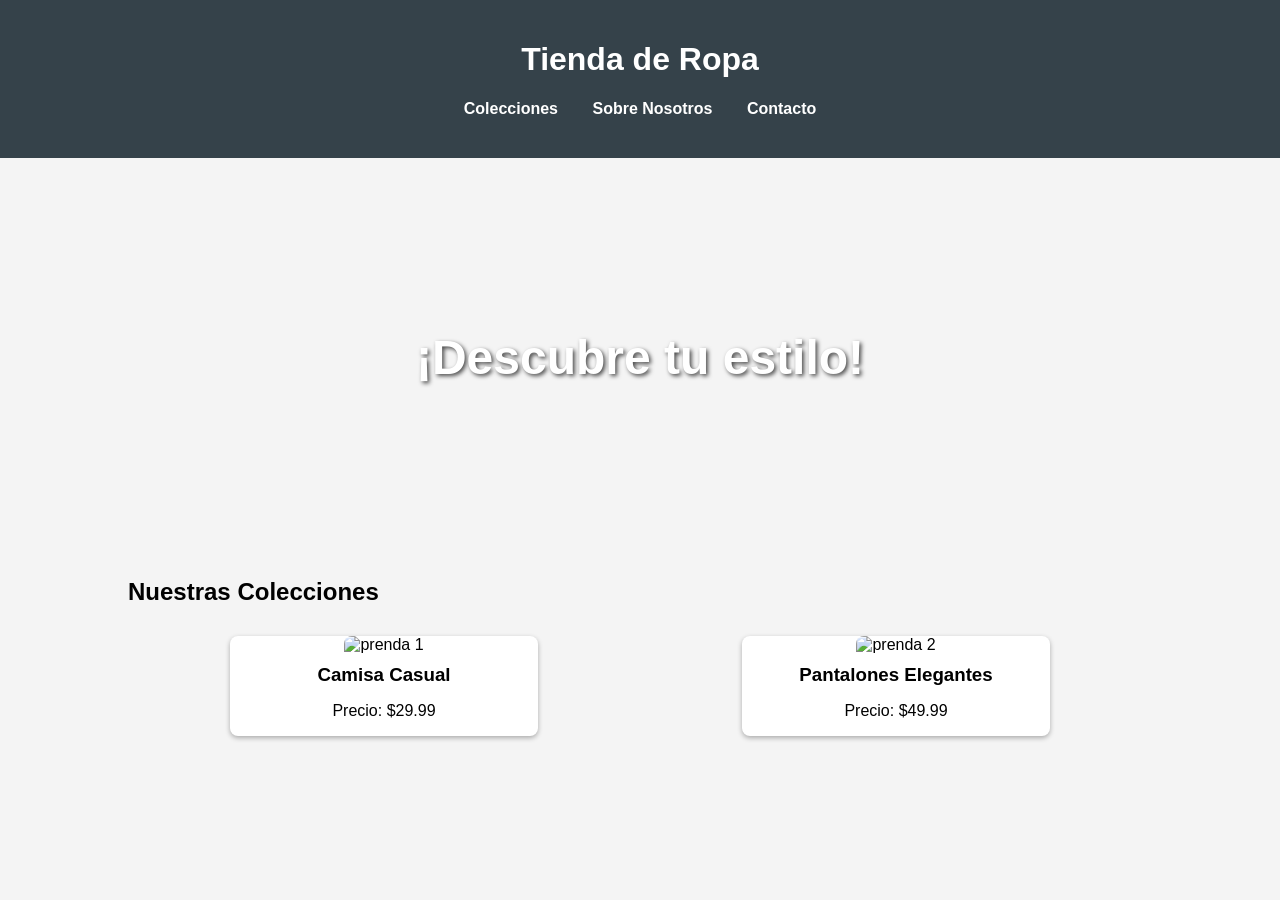
==== index.html @ 31257a9c "primer cambio" ====
<!DOCTYPE html>
<html lang="es">
<head>
    <meta charset="UTF-8">
    <meta name="viewport" content="width=device-width, initial-scale=1.0">
    <title>Tienda de Ropa</title>
    <style>
        body {
            font-family: Arial, sans-serif;
            margin: 0;
            padding: 0;
            background-color: #f4f4f4;
        }
        header {
            background: #35424a;
            color: #ffffff;
            padding: 20px 0;
            text-align: center;
        }
        nav {
            margin: 20px 0;
        }
        nav a {
            color: #ffffff;
            margin: 0 15px;
            text-decoration: none;
            font-weight: bold;
        }
        .container {
            width: 80%;
            margin: auto;
            overflow: hidden;
        }
        .hero {
            background: url('https://via.placeholder.com/1200x400?text=Bienvenido+a+Nuestra+Tienda') no-repeat center center/cover;
            height: 400px;
            display: flex;
            align-items: center;
            justify-content: center;
            color: white;
            text-shadow: 2px 2px 4px rgba(0, 0, 0, 0.7);
        }
        .hero h1 {
            font-size: 3em;
        }
        .gallery {
            display: flex;
            flex-wrap: wrap;
            justify-content: space-around;
            margin: 20px 0;
        }
        .gallery div {
            background: white;
            border-radius: 8px;
            box-shadow: 0 2px 5px rgba(0, 0, 0, 0.3);
            margin: 10px;
            text-align: center;
            width: 30%;
            transition: transform 0.2s;
        }
        .gallery div:hover {
            transform: scale(1.05);
        }
        .gallery img {
            width: 100%;
            border-radius: 8px 8px 0 0;
        }
        .gallery h3 {
            margin: 10px 0;
        }
        .about, .contact {
            background: #ffffff;
            padding: 20px;
            margin: 20px 0;
            border-radius: 8px;
            box-shadow: 0 2px 5px rgba(0, 0, 0, 0.1);
        }
        .contact form {
            display: flex;
            flex-direction: column;
        }
        .contact input, .contact textarea {
            margin: 10px 0;
            padding: 10px;
            border: 1px solid #ccc;
            border-radius: 4px;
        }
        .contact button {
            padding: 10px;
            background: #35424a;
            color: #ffffff;
            border: none;
            border-radius: 4px;
            cursor: pointer;
        }
        .contact button:hover {
            background: #2c3e50;
        }
        footer {
            text-align: center;
            padding: 20px 0;
            background: #35424a;
            color: #ffffff;
            position: relative;
            bottom: 0;
            width: 100%;
        }
    </style>
</head>
<body>

<header>
    <h1>Tienda de Ropa</h1>
    <nav>
        <a href="#colecciones">Colecciones</a>
        <a href="#sobre-nosotros">Sobre Nosotros</a>
        <a href="#contacto">Contacto</a>
    </nav>
</header>

<div class="hero">
    <h1>¡Descubre tu estilo!</h1>
</div>

<div class="container">
    <section id="colecciones">
        <h2>Nuestras Colecciones</h2>
        <div class="gallery">
            <div>
                <img src="https://via.placeholder.com/300x400?text=Ropa+1" alt="prenda 1">
                <h3>Camisa Casual</h3>
                <p>Precio: $29.99</p>
            </div>
            <div>
                <img src="https://via.placeholder.com/300x400?text=Ropa+2" alt="prenda 2">
                <h3>Pantalones Elegantes</h3>
                <p>Precio: $49.99
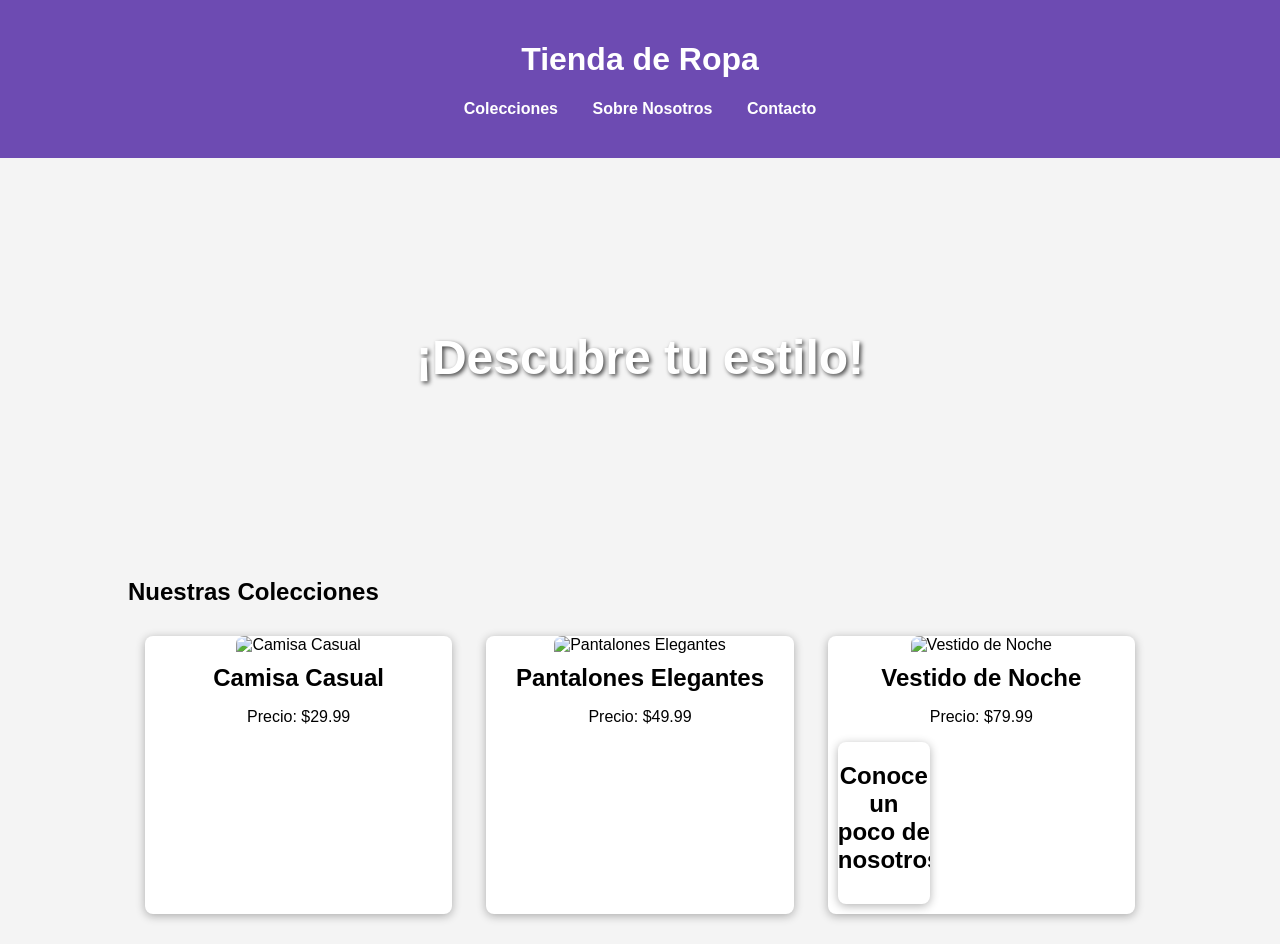
==== commit 79138ae6: "segundo cambio" ====
--- a/index.html
+++ b/index.html
@@ -6,16 +6,19 @@
     <title>Tienda de Ropa</title>
     <style>
         body {
-            font-family: Arial, sans-serif;
+            font-family: 'Arial', sans-serif;
             margin: 0;
             padding: 0;
             background-color: #f4f4f4;
         }
         header {
-            background: #35424a;
+            background: #6d4bb2;
             color: #ffffff;
             padding: 20px 0;
             text-align: center;
+            position: sticky;
+            top: 0;
+            z-index: 1000;
         }
         nav {
             margin: 20px 0;
@@ -25,6 +28,10 @@
             margin: 0 15px;
             text-decoration: none;
             font-weight: bold;
+            transition: color 0.3s;
+        }
+        nav a:hover {
+            color: #f4f4f4;
         }
         .container {
             width: 80%;
@@ -39,9 +46,12 @@
             justify-content: center;
             color: white;
             text-shadow: 2px 2px 4px rgba(0, 0, 0, 0.7);
+            position: relative;
         }
         .hero h1 {
             font-size: 3em;
+            text-align: center;
+            margin: 0;
         }
         .gallery {
             display: flex;
@@ -52,14 +62,15 @@
         .gallery div {
             background: white;
             border-radius: 8px;
-            box-shadow: 0 2px 5px rgba(0, 0, 0, 0.3);
+            box-shadow: 0 2px 10px rgba(0, 0, 0, 0.3);
             margin: 10px;
             text-align: center;
             width: 30%;
-            transition: transform 0.2s;
+            transition: transform 0.2s, box-shadow 0.2s;
         }
         .gallery div:hover {
             transform: scale(1.05);
+            box-shadow: 0 4px 20px rgba(0, 0, 0, 0.5);
         }
         .gallery img {
             width: 100%;
@@ -67,13 +78,22 @@
         }
         .gallery h3 {
             margin: 10px 0;
+            font-size: 1.5em;
         }
         .about, .contact {
             background: #ffffff;
             padding: 20px;
             margin: 20px 0;
             border-radius: 8px;
-            box-shadow: 0 2px 5px rgba(0, 0, 0, 0.1);
+            box-shadow: 0 2px 10px rgba(0, 0, 0, 0.1);
+        }
+        .about h2, .contact h2 {
+            text-align: center;
+            color: #35424a;
+        }
+        .about p {
+            text-align: justify;
+            line-height: 1.6;
         }
         .contact form {
             display: flex;
@@ -92,6 +112,7 @@
             border: none;
             border-radius: 4px;
             cursor: pointer;
+            transition: background 0.3s;
         }
         .contact button:hover {
             background: #2c3e50;
@@ -127,11 +148,21 @@
         <h2>Nuestras Colecciones</h2>
         <div class="gallery">
             <div>
-                <img src="https://via.placeholder.com/300x400?text=Ropa+1" alt="prenda 1">
+                <img src="https://via.placeholder.com/300x400?text=Camisa+Casual" alt="Camisa Casual">
                 <h3>Camisa Casual</h3>
                 <p>Precio: $29.99</p>
             </div>
             <div>
-                <img src="https://via.placeholder.com/300x400?text=Ropa+2" alt="prenda 2">
+                <img src="https://via.placeholder.com/300x400?text=Pantalones+Elegantes" alt="Pantalones Elegantes">
                 <h3>Pantalones Elegantes</h3>
-                <p>Precio: $49.99 +                <p>Precio: $49.99</p>
+            </div>
+            <div>
+                <img src="https://via.placeholder.com/300x400?text=Vestido+de+Noche" alt="Vestido de Noche">
+                <h3>Vestido de Noche</h3>
+                <p>Precio: $79.99</p>
+
+                <div class="container">
+                    <section id="Sobre Nosotros">
+                        <h2>Conoce un poco de nosotros</h2>
+                        <div class="gallery">
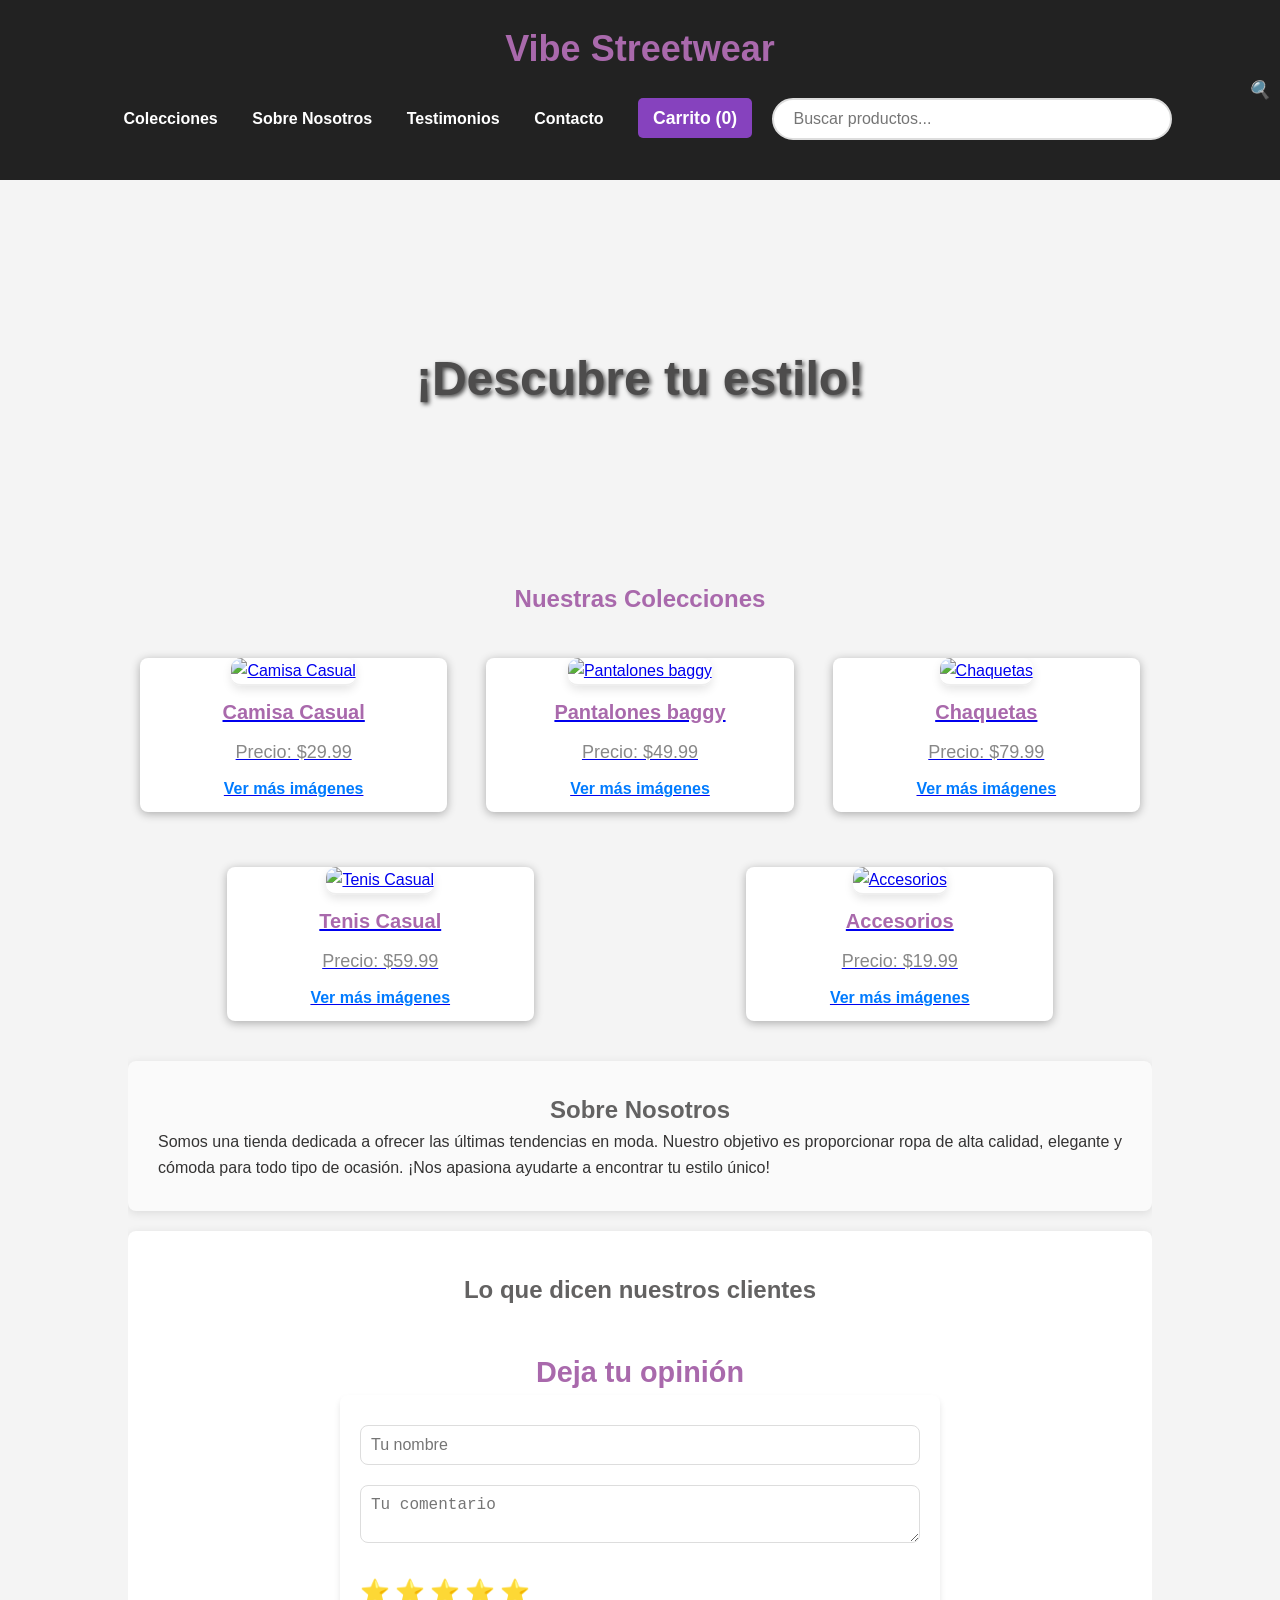
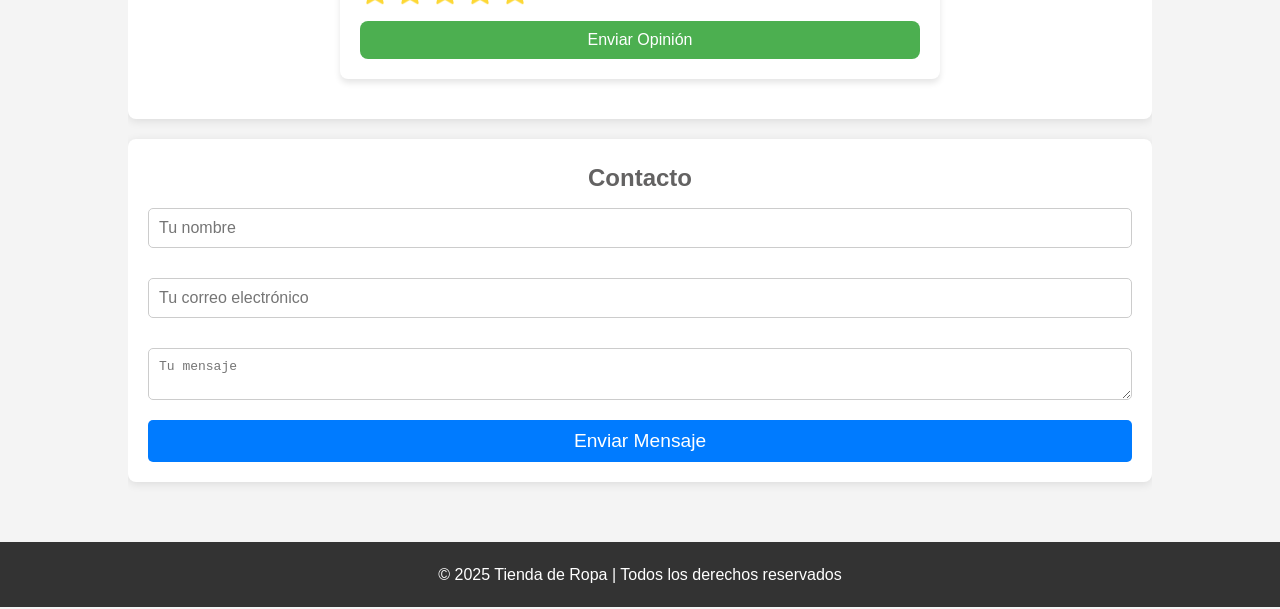
==== commit 0580dc98: "mejoras_1" ====
--- a/index.html
+++ b/index.html
@@ -3,139 +3,24 @@
 <head>
     <meta charset="UTF-8">
     <meta name="viewport" content="width=device-width, initial-scale=1.0">
-    <title>Tienda de Ropa</title>
-    <style>
-        body {
-            font-family: 'Arial', sans-serif;
-            margin: 0;
-            padding: 0;
-            background-color: #f4f4f4;
-        }
-        header {
-            background: #6d4bb2;
-            color: #ffffff;
-            padding: 20px 0;
-            text-align: center;
-            position: sticky;
-            top: 0;
-            z-index: 1000;
-        }
-        nav {
-            margin: 20px 0;
-        }
-        nav a {
-            color: #ffffff;
-            margin: 0 15px;
-            text-decoration: none;
-            font-weight: bold;
-            transition: color 0.3s;
-        }
-        nav a:hover {
-            color: #f4f4f4;
-        }
-        .container {
-            width: 80%;
-            margin: auto;
-            overflow: hidden;
-        }
-        .hero {
-            background: url('https://via.placeholder.com/1200x400?text=Bienvenido+a+Nuestra+Tienda') no-repeat center center/cover;
-            height: 400px;
-            display: flex;
-            align-items: center;
-            justify-content: center;
-            color: white;
-            text-shadow: 2px 2px 4px rgba(0, 0, 0, 0.7);
-            position: relative;
-        }
-        .hero h1 {
-            font-size: 3em;
-            text-align: center;
-            margin: 0;
-        }
-        .gallery {
-            display: flex;
-            flex-wrap: wrap;
-            justify-content: space-around;
-            margin: 20px 0;
-        }
-        .gallery div {
-            background: white;
-            border-radius: 8px;
-            box-shadow: 0 2px 10px rgba(0, 0, 0, 0.3);
-            margin: 10px;
-            text-align: center;
-            width: 30%;
-            transition: transform 0.2s, box-shadow 0.2s;
-        }
-        .gallery div:hover {
-            transform: scale(1.05);
-            box-shadow: 0 4px 20px rgba(0, 0, 0, 0.5);
-        }
-        .gallery img {
-            width: 100%;
-            border-radius: 8px 8px 0 0;
-        }
-        .gallery h3 {
-            margin: 10px 0;
-            font-size: 1.5em;
-        }
-        .about, .contact {
-            background: #ffffff;
-            padding: 20px;
-            margin: 20px 0;
-            border-radius: 8px;
-            box-shadow: 0 2px 10px rgba(0, 0, 0, 0.1);
-        }
-        .about h2, .contact h2 {
-            text-align: center;
-            color: #35424a;
-        }
-        .about p {
-            text-align: justify;
-            line-height: 1.6;
-        }
-        .contact form {
-            display: flex;
-            flex-direction: column;
-        }
-        .contact input, .contact textarea {
-            margin: 10px 0;
-            padding: 10px;
-            border: 1px solid #ccc;
-            border-radius: 4px;
-        }
-        .contact button {
-            padding: 10px;
-            background: #35424a;
-            color: #ffffff;
-            border: none;
-            border-radius: 4px;
-            cursor: pointer;
-            transition: background 0.3s;
-        }
-        .contact button:hover {
-            background: #2c3e50;
-        }
-        footer {
-            text-align: center;
-            padding: 20px 0;
-            background: #35424a;
-            color: #ffffff;
-            position: relative;
-            bottom: 0;
-            width: 100%;
-        }
-    </style>
+    <title>Vibe Streetwear</title>
+    <link href="style.css" rel="stylesheet" type="text/css">
 </head>
 <body>
 
 <header>
-    <h1>Tienda de Ropa</h1>
+    <h1>Vibe Streetwear</h1>
     <nav>
         <a href="#colecciones">Colecciones</a>
         <a href="#sobre-nosotros">Sobre Nosotros</a>
+        <a href="#testimonios">Testimonios</a>
         <a href="#contacto">Contacto</a>
+        <!-- Enlace al carrito -->
+<a href="carrito.html" class="nav-link" id="cart-icon">Carrito (<span id="cart-count">0</span>)</a>
+<!-- Barra de búsqueda con un icono -->
+<input type="text" id="search-bar" placeholder="Buscar productos..." aria-label="Buscar productos">
+<i class="search-icon" id="search-icon">&#128269;</i>
+<div id="search-suggestions" class="search-suggestions"></div>
     </nav>
 </header>
 
@@ -144,25 +29,303 @@
 </div>
 
 <div class="container">
+    <!-- Colecciones -->
     <section id="colecciones">
         <h2>Nuestras Colecciones</h2>
         <div class="gallery">
-            <div>
-                <img src="https://via.placeholder.com/300x400?text=Camisa+Casual" alt="Camisa Casual">
-                <h3>Camisa Casual</h3>
-                <p>Precio: $29.99</p>
-            </div>
-            <div>
-                <img src="https://via.placeholder.com/300x400?text=Pantalones+Elegantes" alt="Pantalones Elegantes">
-                <h3>Pantalones Elegantes</h3>
-                <p>Precio: $49.99</p>
-            </div>
-            <div>
-                <img src="https://via.placeholder.com/300x400?text=Vestido+de+Noche" alt="Vestido de Noche">
-                <h3>Vestido de Noche</h3>
-                <p>Precio: $79.99</p>
-
-                <div class="container">
-                    <section id="Sobre Nosotros">
-                        <h2>Conoce un poco de nosotros</h2>
-                        <div class="gallery">+            <!-- Camisa Casual -->
+            <div class="product">
+                <a href="camisa-casual.html">
+                    <img src="https://via.placeholder.com/300x400?text=Camisa+Casual" alt="Camisa Casual" class="product-image">
+                    <h3>Camisa Casual</h3>
+                    <p>Precio: $29.99</p>
+                    <span class="show-more">Ver más imágenes</span>
+                </a>
+            </div>
+            <!-- Pantalones baggy -->
+            <div class="product">
+                <a href="pantalones-baggy.html">
+                    <img src="https://via.placeholder.com/300x400?text=Pantalones+baggy" alt="Pantalones baggy" class="product-image">
+                    <h3>Pantalones baggy</h3>
+                    <p>Precio: $49.99</p>
+                    <span class="show-more">Ver más imágenes</span>
+                </a>
+            </div>
+            <!-- Chaquetas -->
+            <div class="product">
+                <a href="chaquetas.html">
+                    <img src="https://via.placeholder.com/300x400?text=chaquetas" alt="Chaquetas" class="product-image">
+                    <h3>Chaquetas</h3>
+                    <p>Precio: $79.99</p>
+                    <span class="show-more">Ver más imágenes</span>
+                </a>
+            </div>
+            <!-- Tenis Casual -->
+            <div class="product">
+                <a href="tenis-casuales.html">
+                    <img src="https://via.placeholder.com/300x400?text=tenis+casuales" alt="Tenis Casual" class="product-image">
+                    <h3>Tenis Casual</h3>
+                    <p>Precio: $59.99</p>
+                    <span class="show-more">Ver más imágenes</span>
+                </a>
+            </div>
+            <!-- Accesorios -->
+            <div class="product">
+                <a href="accesorios.html">
+                    <img src="https://via.placeholder.com/300x400?text=Accesorios" alt="Accesorios" class="product-image">
+                    <h3>Accesorios</h3>
+                    <p>Precio: $19.99</p>
+                    <span class="show-more">Ver más imágenes</span>
+                </a>
+            </div>
+        </div>
+    </section>
+    
+    <!-- Sobre Nosotros -->
+    <section id="sobre-nosotros" class="about">
+        <h2>Sobre Nosotros</h2>
+        <p>Somos una tienda dedicada a ofrecer las últimas tendencias en moda. Nuestro objetivo es proporcionar ropa de alta calidad, elegante y cómoda para todo tipo de ocasión. ¡Nos apasiona ayudarte a encontrar tu estilo único!</p>
+    </section>
+
+    <!-- Testimonios -->
+<section id="testimonios" class="testimonials">
+    <h2>Lo que dicen nuestros clientes</h2>
+    <div id="testimonials-list">
+        <!-- Los testimonios se cargarán aquí -->
+    </div>
+    <h3>Deja tu opinión</h3>
+    <form id="testimonial-form">
+        <input type="text" id="testimonial-name" placeholder="Tu nombre" required>
+        <textarea id="testimonial-message" placeholder="Tu comentario" required></textarea>
+        <div id="rating-stars">
+            <span class="star" data-value="1">⭐</span>
+            <span class="star" data-value="2">⭐</span>
+            <span class="star" data-value="3">⭐</span>
+            <span class="star" data-value="4">⭐</span>
+            <span class="star" data-value="5">⭐</span>
+        </div>
+        <button type="submit">Enviar Opinión</button>
+    </form>
+</section>
+
+    <!-- Contacto -->
+    <section id="contacto" class="contact">
+        <h2>Contacto</h2>
+        <form action="#">
+            <input type="text" placeholder="Tu nombre" required>
+            <input type="email" placeholder="Tu correo electrónico" required>
+            <textarea placeholder="Tu mensaje" required></textarea>
+            <button type="submit">Enviar Mensaje</button>
+        </form>
+    </section>
+</div>
+
+<footer>
+    <p>&copy; 2025 Tienda de Ropa | Todos los derechos reservados</p>
+</footer>
+<div id="popup" class="popup">
+    <p id="popup-message"></p>
+</div>
+<script>
+    // Función para añadir productos al carrito
+    function addToCart(productName, productPrice) {
+        let cart = JSON.parse(localStorage.getItem('cart')) || [];
+        let product = {
+            name: productName,
+            price: productPrice,
+            quantity: 1
+        };
+
+        let existingProduct = cart.find(item => item.name === productName);
+        if (existingProduct) {
+            existingProduct.quantity += 1;
+        } else {
+            cart.push(product);
+        }
+
+        // Guardar el carrito en localStorage
+        localStorage.setItem('cart', JSON.stringify(cart));
+
+        // Actualizar el contador del carrito
+        updateCartCount();
+    }
+
+    // Función para actualizar el contador del carrito
+    function updateCartCount() {
+        let cart = JSON.parse(localStorage.getItem('cart')) || [];
+        let cartCount = cart.reduce((total, item) => total + item.quantity, 0);
+        document.getElementById('cart-count').textContent = cartCount;
+    }
+
+    // Actualizar el contador del carrito cuando la página se carga
+    window.onload = updateCartCount;
+    document.getElementById('search-bar').addEventListener('input', function() {
+    let searchQuery = this.value.toLowerCase();
+    let items = document.querySelectorAll('.product');
+    items.forEach(item => {
+        let name = item.querySelector('h3').textContent.toLowerCase();
+        if (name.includes(searchQuery)) {
+            item.style.display = 'block';
+        } else {
+            item.style.display = 'none';
+        }
+    });
+});
+function showAddedToCartPopup(productName) {
+    let popup = document.getElementById('popup');
+    let message = document.getElementById('popup-message');
+    message.textContent = `${productName} añadido al carrito!`;
+    popup.classList.add('show');
+
+    setTimeout(() => {
+        popup.classList.remove('show');
+    }, 3000);
+}
+const stars = document.querySelectorAll('.star');
+const ratingText = document.getElementById('rating-text');
+
+stars.forEach(star => {
+    star.addEventListener('mouseover', () => {
+        // Ilumina las estrellas hasta la estrella actual
+        const value = parseInt(star.getAttribute('data-value'));
+        stars.forEach(s => {
+            if (parseInt(s.getAttribute('data-value')) <= value) {
+                s.classList.add('hover');
+            } else {
+                s.classList.remove('hover');
+            }
+        });
+    });
+
+    star.addEventListener('mouseout', () => {
+        // Apaga las estrellas cuando el mouse sale
+        stars.forEach(s => {
+            s.classList.remove('hover');
+        });
+    });
+
+    star.addEventListener('click', () => {
+        // Marca las estrellas hasta la estrella seleccionada
+        const value = parseInt(star.getAttribute('data-value'));
+        stars.forEach(s => {
+            if (parseInt(s.getAttribute('data-value')) <= value) {
+                s.classList.add('selected');
+            } else {
+                s.classList.remove('selected');
+            }
+        });
+        // Actualiza el texto con el rating seleccionado
+        ratingText.textContent = `(${value} estrella${value > 1 ? 's' : ''})`;
+    });
+});
+// Función para agregar un nuevo testimonio
+function addTestimonial(name, message, rating) {
+    const testimonialList = document.getElementById('testimonials-list');
+
+    const testimonialDiv = document.createElement('div');
+    testimonialDiv.classList.add('testimonial');
+    
+    const testimonialContent = `
+        <h3>${name} - ${rating} ${rating > 1 ? 'estrellas' : 'estrella'}</h3>
+        <p>${message}</p>
+    `;
+    
+    testimonialDiv.innerHTML = testimonialContent;
+    testimonialList.appendChild(testimonialDiv);
+}
+
+// Cargar los testimonios guardados del localStorage
+function loadTestimonials() {
+    const testimonials = JSON.parse(localStorage.getItem('testimonials')) || [];
+    
+    testimonials.forEach(testimonial => {
+        addTestimonial(testimonial.name, testimonial.message, testimonial.rating);
+    });
+}
+
+// Manejar el envío del formulario de testimonios
+document.getElementById('testimonial-form').addEventListener('submit', function(event) {
+    event.preventDefault();
+
+    const name = document.getElementById('testimonial-name').value;
+    const message = document.getElementById('testimonial-message').value;
+    const rating = document.querySelector('.star.selected') ? parseInt(document.querySelector('.star.selected').getAttribute('data-value')) : 0;
+    
+    if (name && message && rating > 0) {
+        // Guardar el testimonio en localStorage
+        const testimonials = JSON.parse(localStorage.getItem('testimonials')) || [];
+        testimonials.push({ name, message, rating });
+        localStorage.setItem('testimonials', JSON.stringify(testimonials));
+
+        // Agregar el testimonio a la página
+        addTestimonial(name, message, rating);
+
+        // Limpiar el formulario
+        document.getElementById('testimonial-name').value = '';
+        document.getElementById('testimonial-message').value = '';
+        document.querySelectorAll('.star').forEach(star => star.classList.remove('selected'));
+    } else {
+        alert("Por favor, completa todos los campos.");
+    }
+});
+
+// Agregar eventos para seleccionar las estrellas
+document.querySelectorAll('.star').forEach(star => {
+    star.addEventListener('click', () => {
+        document.querySelectorAll('.star').forEach(s => s.classList.remove('selected'));
+        star.classList.add('selected');
+    });
+});
+
+// Cargar testimonios cuando la página se carga
+window.onload = loadTestimonials;
+
+// Función para filtrar productos según la búsqueda
+document.getElementById('search-bar').addEventListener('input', function() {
+    let searchQuery = this.value.toLowerCase();
+    let items = document.querySelectorAll('.product');
+    let suggestions = [];
+
+    // Filtrar productos por nombre
+    items.forEach(item => {
+        let name = item.querySelector('h3').textContent.toLowerCase();
+        if (name.includes(searchQuery) && searchQuery.length > 0) {
+            item.style.display = 'block';  // Mostrar productos que coinciden
+            suggestions.push(name);       // Guardar coincidencias para las sugerencias
+        } else {
+            item.style.display = 'none';   // Ocultar productos que no coinciden
+        }
+    });
+
+    // Mostrar sugerencias si hay resultados
+    showSuggestions(suggestions);
+});
+
+// Función para mostrar sugerencias de búsqueda
+function showSuggestions(suggestions) {
+    const suggestionsContainer = document.getElementById('search-suggestions');
+    suggestionsContainer.innerHTML = '';  // Limpiar sugerencias anteriores
+
+    if (suggestions.length > 0) {
+        suggestions.forEach(suggestion => {
+            const suggestionElement = document.createElement('div');
+            suggestionElement.textContent = suggestion;
+            suggestionsContainer.appendChild(suggestionElement);
+        });
+        suggestionsContainer.style.display = 'block';  // Mostrar sugerencias
+    } else {
+        suggestionsContainer.style.display = 'none';  // Ocultar si no hay sugerencias
+    }
+}
+
+// Cerrar las sugerencias cuando el usuario haga clic en cualquier lugar fuera de la barra de búsqueda
+document.addEventListener('click', function(e) {
+    if (!document.getElementById('search-bar').contains(e.target)) {
+        document.getElementById('search-suggestions').style.display = 'none';
+    }
+});
+
+</script>
+</script>
+</body>
+</html>
--- a/style.css
+++ b/style.css
@@ -0,0 +1,864 @@
+body {
+    font-family: 'Arial', sans-serif;
+    margin: 0;
+    padding: 0;
+    background-color: #f4f4f4;
+}
+header {
+    background: #6d4bb2;
+    color: #ffffff;
+    padding: 20px 0;
+    text-align: center;
+    position: sticky;
+    top: 0;
+    z-index: 1000;
+}
+nav {
+    margin: 20px 0;
+}
+nav a {
+    color: #ffffff;
+    margin: 0 15px;
+    text-decoration: none;
+    font-weight: bold;
+    transition: color 0.3s;
+}
+nav a:hover {
+    color: #f4f4f4;
+}
+.container {
+    width: 80%;
+    margin: auto;
+    overflow: hidden;
+}
+.hero {
+    background: url('https://via.placeholder.com/1200x400?text=Bienvenido+a+Nuestra+Tienda') no-repeat center center/cover;
+    height: 400px;
+    display: flex;
+    align-items: center;
+    justify-content: center;
+    color: white;
+    text-shadow: 2px 2px 4px rgba(0, 0, 0, 0.7);
+    position: relative;
+}
+.hero h1 {
+    font-size: 3em;
+    text-align: center;
+    margin: 0;
+}
+.gallery {
+    display: flex;
+    flex-wrap: wrap;
+    justify-content: space-around;
+    margin: 20px 0;
+}
+.gallery div {
+    background: white;
+    border-radius: 8px;
+    box-shadow: 0 2px 10px rgba(0, 0, 0, 0.3);
+    margin: 10px;
+    text-align: center;
+    width: 30%;
+    transition: transform 0.2s, box-shadow 0.2s;
+    cursor: pointer;
+}
+.gallery div:hover {
+    transform: scale(1.05);
+    box-shadow: 0 4px 20px rgba(0, 0, 0, 0.5);
+}
+.gallery img {
+    width: 100%;
+    border-radius: 8px 8px 0 0;
+}
+.gallery h3 {
+    margin: 10px 0;
+    font-size: 1.5em;
+}
+.gallery p {
+    color: #6d4bb2;
+}
+.about, .contact, .testimonials {
+    background: #ffffff;
+    padding: 20px;
+    margin: 20px 0;
+    border-radius: 8px;
+    box-shadow: 0 2px 10px rgba(0, 0, 0, 0.1);
+}
+.about h2, .contact h2, .testimonials h2 {
+    text-align: center;
+    color: #636262;
+}
+.about p {
+    text-align: justify;
+    line-height: 1.6;
+}
+.contact form {
+    display: flex;
+    flex-direction: column;
+}
+.contact input, .contact textarea {
+    margin: 10px 0;
+    padding: 10px;
+    border: 1px solid #ccc;
+    border-radius: 4px;
+}
+.contact button {
+    padding: 10px;
+    background: #35424a;
+    color: #ffffff;
+    border: none;
+    border-radius: 4px;
+    cursor: pointer;
+    transition: background 0.3s;
+}
+.contact button:hover {
+    background: #2c3e50;
+}
+footer {
+    text-align: center;
+    padding: 20px 0;
+    background: #35424a;
+    color: #ffffff;
+    position: relative;
+    bottom: 0;
+    width: 100%;
+}
+.testimonial {
+    background: #f9f9f9;
+    padding: 20px;
+    margin: 10px;
+    border-radius: 8px;
+    box-shadow: 0 2px 8px rgba(0, 0, 0, 0.1);
+    width: 45%;
+    display: inline-block;
+    text-align: center;
+}
+.testimonial h3 {
+    color: #6e6868;
+    font-size: 1.4em;
+}
+.testimonial p {
+    color: #777;
+    font-size: 1.1em;
+}
+.testimonial .customer-name {
+    margin-top: 10px;
+    font-weight: bold;
+}
+/* Responsive */
+@media (max-width: 768px) {
+    .gallery div {
+        width: 45%;
+    }
+}
+@media (max-width: 480px) {
+    .gallery div {
+        width: 100%;
+    }
+}
+/* Estilos generales para las imágenes de la galería */
+.gallery div {
+    width: 30%; /* Tamaño de las imágenes en la galería */
+    display: inline-block;
+    margin-bottom: 20px;
+    cursor: pointer;
+    position: relative; /* Esto es necesario para posicionar las galerías debajo de la imagen */
+}
+
+.gallery img {
+    width: 100%;
+    border-radius: 8px 8px 0 0;
+}
+
+.show-more {
+    color: #6d4bb2;
+    cursor: pointer;
+    text-decoration: underline;
+}
+
+.show-more:hover {
+    color: #35424a;
+}
+
+/* Estilos generales para las imágenes de la galería */
+.gallery div {
+    width: 30%; /* Tamaño de las imágenes en la galería */
+    display: inline-block;
+    margin-bottom: 20px;
+    cursor: pointer;
+    position: relative; /* Esto es necesario para posicionar las galerías debajo de la imagen */
+    margin-top: 20px; /* Espacio entre las imágenes */
+}
+
+.gallery img {
+    width: 100%;
+    border-radius: 8px 8px 0 0;
+}
+
+.show-more {
+    color: #6d4bb2;
+    cursor: pointer;
+    text-decoration: underline;
+}
+
+.show-more:hover {
+    color: #35424a;
+}
+
+/* Estilos para la galería expandida */
+.expanded-gallery {
+    display: none; /* Ocultamos la galería por defecto */
+    flex-wrap: wrap; /* Permite que las imágenes se distribuyan en filas */
+    gap: 20px; /* Espacio entre las imágenes de la galería */
+    padding: 20px 0;
+    position: relative; /* Posicionamos de manera relativa para que se ajuste */
+    margin-top: 20px; /* Espacio entre la imagen y la galería expandida */
+    justify-content: space-between; /* Alinea las imágenes de forma adecuada */
+}
+
+/* Estilos para las imágenes dentro de la galería expandida */
+.expanded-gallery img {
+    width: 32%; /* Las imágenes ocuparán el 32% del contenedor, lo que permite 3 por fila */
+    height: auto; /* Mantiene la proporción de las imágenes */
+    border-radius: 8px;
+    box-shadow: 0 2px 10px rgba(0, 0, 0, 0.1);
+}
+
+/* Mostrar las galerías al hacer clic */
+#camisa-casual:target,
+#pantalones-elegantes:target,
+#vestido-noche:target {
+    display: flex; /* Muestra la galería cuando se selecciona */
+}
+
+/* Estilos para las imágenes de la galería original */
+.gallery div:hover {
+    transform: scale(1.05);
+    box-shadow: 0 4px 20px rgba(0, 0, 0, 0.5);
+}
+
+/* Responsividad */
+@media (max-width: 768px) {
+    .gallery div {
+        width: 45%; /* En pantallas más pequeñas, reducimos el tamaño de las imágenes a la mitad */
+    }
+}
+
+@media (max-width: 480px) {
+    .gallery div {
+        width: 100%; /* En pantallas muy pequeñas, las imágenes ocupan el 100% */
+    }
+}
+/* Reseteo de márgenes y paddings */
+* {
+    margin: 0;
+    padding: 0;
+    box-sizing: border-box;
+}
+
+/* Fondo y tipografía */
+body {
+    font-family: 'Roboto', sans-serif;
+    background-color: #f8f8f8;
+    color: #333;
+    line-height: 1.6;
+}
+
+header {
+    background-color: #2a2a2a;
+    color: #fff;
+    padding: 20px 0;
+}
+
+header .container {
+    width: 80%;
+    margin: 0 auto;
+    display: flex;
+    justify-content: space-between;
+    align-items: center;
+}
+
+.site-title {
+    font-size: 2.5rem;
+    font-weight: 700;
+}
+
+.nav-link {
+    text-decoration: none;
+    color: #fff;
+    font-size: 1.1rem;
+    padding: 10px 15px;
+    background-color: #8642be;
+    border-radius: 5px;
+    transition: background-color 0.3s ease;
+}
+
+.nav-link:hover {
+    background-color: #8642be;
+}
+
+.container {
+    width: 80%;
+    margin: 0 auto;
+}
+
+/* Estilos de producto */
+.product-detail {
+    background-color: #fff;
+    padding: 30px;
+    border-radius: 10px;
+    box-shadow: 0 4px 10px rgba(0, 0, 0, 0.1);
+    margin-top: 20px;
+}
+
+.product-main-image img {
+    width: 100%;
+    border-radius: 10px;
+    box-shadow: 0 4px 10px rgba(0, 0, 0, 0.1);
+}
+
+.product-description {
+    font-size: 1.2rem;
+    margin: 20px 0;
+}
+
+.product-price {
+    font-size: 1.5rem;
+    font-weight: 700;
+    color: #8642be;
+    margin: 10px 0;
+}
+
+.buy-button {
+    background-color: #8642be;
+    color: #fff;
+    border: none;
+    padding: 15px 25px;
+    font-size: 1.2rem;
+    border-radius: 5px;
+    cursor: pointer;
+    transition: background-color 0.3s ease;
+    width: 100%;
+}
+
+.buy-button:hover {
+    background-color: #8642be;
+}
+
+h3 {
+    margin-top: 40px;
+    font-size: 1.8rem;
+    font-weight: 700;
+}
+
+.gallery {
+    display: flex;
+    gap: 15px;
+    margin-top: 20px;
+}
+
+.gallery img {
+    width: 32%;
+    border-radius: 10px;
+    box-shadow: 0 4px 10px rgba(0, 0, 0, 0.1);
+}
+
+footer {
+    background-color: #2a2a2a;
+    color: #fff;
+    padding: 20px 0;
+    margin-top: 40px;
+    text-align: center;
+}
+
+footer p {
+    font-size: 1rem;
+}
+/* Estilo para las imágenes de los productos */
+.product img {
+    width: 100%;
+    height: auto;
+    transition: transform 0.3s ease;
+}
+
+.product:hover img {
+    transform: scale(1.1); /* Efecto de zoom al pasar el mouse */
+}
+
+
+/* Botón de hover */
+.show-more {
+    display: block;
+    margin-top: 10px;
+    color: #007bff;
+    text-decoration: none;
+    font-weight: bold;
+    transition: color 0.3s;
+}
+
+.show-more:hover {
+    color: #0056b3;
+}
+
+/* Header */
+header {
+    background-color: #333;
+    color: white;
+    padding: 20px 0;
+    text-align: center;
+}
+
+nav a {
+    color: white;
+    margin: 0 15px;
+    text-decoration: none;
+    font-weight: bold;
+}
+
+nav a:hover {
+    text-decoration: underline;
+}
+
+/* Sección de hero */
+.hero {
+    background-color: #f4f4f4;
+    text-align: center;
+    padding: 50px 0;
+}
+
+.hero h1 {
+    font-size: 3em;
+    color: #4d4c4c;
+}   
+
+/* Sección sobre nosotros */
+.about {
+    background-color: #fafafa;
+    padding: 30px;
+}
+
+/* Formulario de contacto */
+.contact form {
+    display: flex;
+    flex-direction: column;
+    gap: 10px;
+}
+
+.contact input, .contact textarea {
+    padding: 10px;
+    font-size: 1em;
+    border: 1px solid #ccc;
+    border-radius: 5px;
+}
+
+.contact button {
+    padding: 10px 20px;
+    background-color: #007bff;
+    color: white;
+    border: none;
+    cursor: pointer;
+    font-size: 1.2em;
+    border-radius: 5px;
+}
+
+.contact button:hover {
+    background-color: #0056b3;
+}
+/* Estilos para pantallas pequeñas */
+@media (max-width: 768px) {
+    .gallery {
+        display: grid;
+        grid-template-columns: 1fr 1fr;
+        gap: 10px;
+    }
+}
+
+/* Estilos para pantallas muy pequeñas (como teléfonos móviles) */
+@media (max-width: 480px) {
+    .hero h1 {
+        font-size: 1.5rem;
+    }
+    .nav a {
+        font-size: 0.9rem;
+    }
+}
+button.buy-button {
+    transition: background-color 0.3s ease;
+}
+
+button.buy-button:hover {
+    background-color: #333;
+    color: #fff;
+}
+/* Estilos para el Pop-up (modal) */
+.popup {
+    display: none; /* Inicialmente está oculto */
+    position: fixed;
+    top: 50%;
+    left: 50%;
+    transform: translate(-50%, -50%);
+    background-color: rgba(0, 0, 0, 0.8);
+    color: white;
+    padding: 20px;
+    border-radius: 10px;
+    font-size: 16px;
+    z-index: 9999; /* Asegura que el modal esté por encima de otros elementos */
+}
+
+.popup p {
+    margin: 0;
+    font-weight: bold;
+}
+.star {
+    font-size: 50px; /* Aumentamos el tamaño para que sea visible */
+    cursor: pointer;
+    color: gray; /* Color base de las estrellas */
+    transition: color 0.2s ease; /* Transición para el cambio de color */
+}
+
+.star.hover {
+    color: gold; /* Cuando el mouse pasa sobre la estrella */
+}
+
+.star.selected {
+    color: gold; /* Cuando la estrella ha sido seleccionada */
+}
+/* General Styles */
+body {
+    font-family: 'Arial', sans-serif;
+    margin: 0;
+    padding: 0;
+    background-color: #f4f4f4;
+    color: #343333;
+}
+
+h1, h2, h3 {
+    color: #a969ac; /* Restaurar color original del título */
+    text-align: center;
+}
+
+/* Header Styles */
+header {
+    background-color: #222222;
+    color: white;
+    padding: 20px;
+    text-align: center;
+}
+
+header h1 {
+    margin: 0;
+    font-size: 36px;
+}
+
+.product {
+    background-color: white;
+    border-radius: 8px;
+    box-shadow: 0 4px 8px rgba(0, 0, 0, 0.1);
+    overflow: hidden;
+    text-align: center;
+    transition: transform 0.3s ease, box-shadow 0.3s ease;
+}
+
+.product:hover {
+    transform: translateY(-10px);
+    box-shadow: 0 8px 16px rgba(0, 0, 0, 0.15);
+}
+
+.product img {
+    width: 100%;
+    height: auto;
+    border-bottom: 2px solid #eee;
+}
+
+.product h3 {
+    font-size: 20px;
+    margin: 10px 0;
+}
+
+.product p {
+    color: #888;
+    font-size: 18px;
+}
+
+.show-more {
+    color: #007BFF;
+    text-decoration: none;
+    font-size: 16px;
+    display: block;
+    margin: 10px 0;
+}
+
+.show-more:hover {
+    text-decoration: underline;
+}
+
+/* Testimonial Section */
+.testimonials {
+    background-color: #fff;
+    padding: 40px 20px;
+    text-align: center;
+}
+
+.testimonial {
+    background-color: #f9f9f9;
+    border-radius: 8px;
+    padding: 20px;
+    box-shadow: 0 4px 6px rgba(0, 0, 0, 0.1);
+    margin: 20px 0;
+}
+
+.testimonial h3 {
+    font-size: 22px;
+    color: #333;
+}
+
+.testimonial p {
+    font-size: 16px;
+    color: #666;
+}
+
+.customer-name {
+    font-weight: bold;
+    color: #333;
+}
+
+/* Rating Stars */
+#rating-stars {
+    margin: 20px 0;
+}
+
+.star {
+    font-size: 30px;
+    cursor: pointer;
+    color: #ddd;
+    transition: color 0.3s ease;
+}
+
+.star:hover {
+    color: #ffcc00;
+}
+
+.star.selected {
+    color: #ffcc00;
+}
+
+/* Testimonial Form */
+#testimonial-form {
+    background-color: #fff;
+    padding: 30px;
+    box-shadow: 0 4px 8px rgba(0, 0, 0, 0.1);
+    border-radius: 8px;
+    max-width: 600px;
+    margin: 0 auto;
+}
+
+#testimonial-form input,
+#testimonial-form textarea {
+    width: 100%;
+    padding: 10px;
+    margin: 10px 0;
+    border-radius: 5px;
+    border: 1px solid #ddd;
+    font-size: 16px;
+}
+
+#testimonial-form button {
+    background-color: #007BFF;
+    color: white;
+    padding: 12px 20px;
+    border: none;
+    border-radius: 5px;
+    font-size: 18px;
+    cursor: pointer;
+    transition: background-color 0.3s ease;
+}
+
+#testimonial-form button:hover {
+    background-color: #0056b3;
+}
+
+/* Footer */
+footer {
+    background-color: #333;
+    color: white;
+    padding: 20px;
+    text-align: center;
+}
+
+/* Popup */
+.popup {
+    display: none;
+    position: fixed;
+    top: 50%;
+    left: 50%;
+    transform: translate(-50%, -50%);
+    background-color: #fff;
+    padding: 20px;
+    box-shadow: 0 4px 6px rgba(0, 0, 0, 0.3);
+    border-radius: 8px;
+    z-index: 1000;
+}
+
+.popup.show {
+    display: block;
+}
+
+.popup #popup-message {
+    font-size: 18px;
+}
+/* Estilo general para la sección de opiniones */
+.Opiniones {
+    background-color: #f9f9f9;
+    padding: 40px;
+    border-radius: 10px;
+    box-shadow: 0 4px 8px rgba(0, 0, 0, 0.1);
+    margin-top: 30px;
+    margin-bottom: 30px;
+}
+
+/* Título de la sección */
+.Opiniones h2 {
+    font-size: 2rem;
+    color: #333;
+    margin-bottom: 20px;
+}
+
+/* Testimonios */
+#testimonials-list {
+    margin-bottom: 30px;
+}
+
+.testimonial {
+    background-color: #fff;
+    border: 1px solid #ddd;
+    padding: 15px;
+    border-radius: 8px;
+    margin-bottom: 20px;
+    box-shadow: 0 4px 6px rgba(0, 0, 0, 0.1);
+}
+
+.testimonial h3 {
+    font-size: 1.2rem;
+    margin-bottom: 10px;
+    color: #555;
+}
+
+.testimonial p {
+    font-size: 1rem;
+    color: #777;
+    line-height: 1.6;
+}
+
+/* Estilo del formulario de opiniones */
+#testimonial-form {
+    background-color: #fff;
+    padding: 20px;
+    border-radius: 8px;
+    box-shadow: 0 4px 6px rgba(0, 0, 0, 0.1);
+    display: flex;
+    flex-direction: column;
+}
+
+#testimonial-form input,
+#testimonial-form textarea {
+    padding: 10px;
+    margin: 10px 0;
+    border: 1px solid #ddd;
+    border-radius: 8px;
+    font-size: 1rem;
+}
+
+#testimonial-form button {
+    padding: 10px;
+    background-color: #4CAF50;
+    color: white;
+    border: none;
+    border-radius: 8px;
+    cursor: pointer;
+    font-size: 1rem;
+    transition: background-color 0.3s ease;
+}
+
+#testimonial-form button:hover {
+    background-color: #45a049;
+}
+
+/* Estilo de las estrellas */
+#rating-stars {
+    display: flex;
+    gap: 5px;
+    margin-bottom: 10px;
+}
+
+.star {
+    font-size: 1.5rem;
+    cursor: pointer;
+    color: #ccc;
+    transition: color 0.3s;
+}
+
+.star:hover {
+    color: #f8b400;
+}
+
+.star.selected {
+    color: #f8b400;
+}
+
+/* Estilo para cuando las estrellas son seleccionadas */
+#rating-stars .star.selected {
+    color: #f8b400;
+}
+/* Barra de búsqueda */
+#search-bar {
+    width: 100%;
+    max-width: 400px;
+    padding: 10px 40px 10px 20px; /* Añadimos espacio para el icono */
+    font-size: 16px;
+    border-radius: 25px;
+    border: 2px solid #ddd;
+    transition: all 0.3s ease;
+    position: relative; /* Necesario para posicionar el ícono dentro de la barra */
+}
+
+/* Estilo para cuando la barra de búsqueda tiene el focus */
+#search-bar:focus {
+    border-color: #007bff; /* Color al hacer focus */
+    outline: none;
+    box-shadow: 0 0 5px rgba(0, 123, 255, 0.5);
+}
+
+/* Icono de búsqueda */
+.search-icon {
+    position: absolute;
+    top: 50%; /* Centramos el ícono verticalmente */
+    right: 10px; /* Ajustamos el espacio desde el borde derecho */
+    transform: translateY(-50%); /* Asegura que el ícono se mantenga centrado */
+    font-size: 18px;
+    color: #777;
+}
+
+/* Sugerencias de búsqueda */
+.search-suggestions {
+    display: none;
+    position: absolute;
+    top: 100%;
+    left: 0;
+    width: 100%;
+    max-height: 200px;
+    overflow-y: auto;
+    background-color: #fff;
+    border: 1px solid #ddd;
+    border-radius: 5px;
+    box-shadow: 0 2px 5px rgba(0, 0, 0, 0.1);
+    z-index: 10;
+}
+
+.search-suggestions div {
+    padding: 10px;
+    cursor: pointer;
+}
+
+.search-suggestions div:hover {
+    background-color: #f1f1f1;
+}
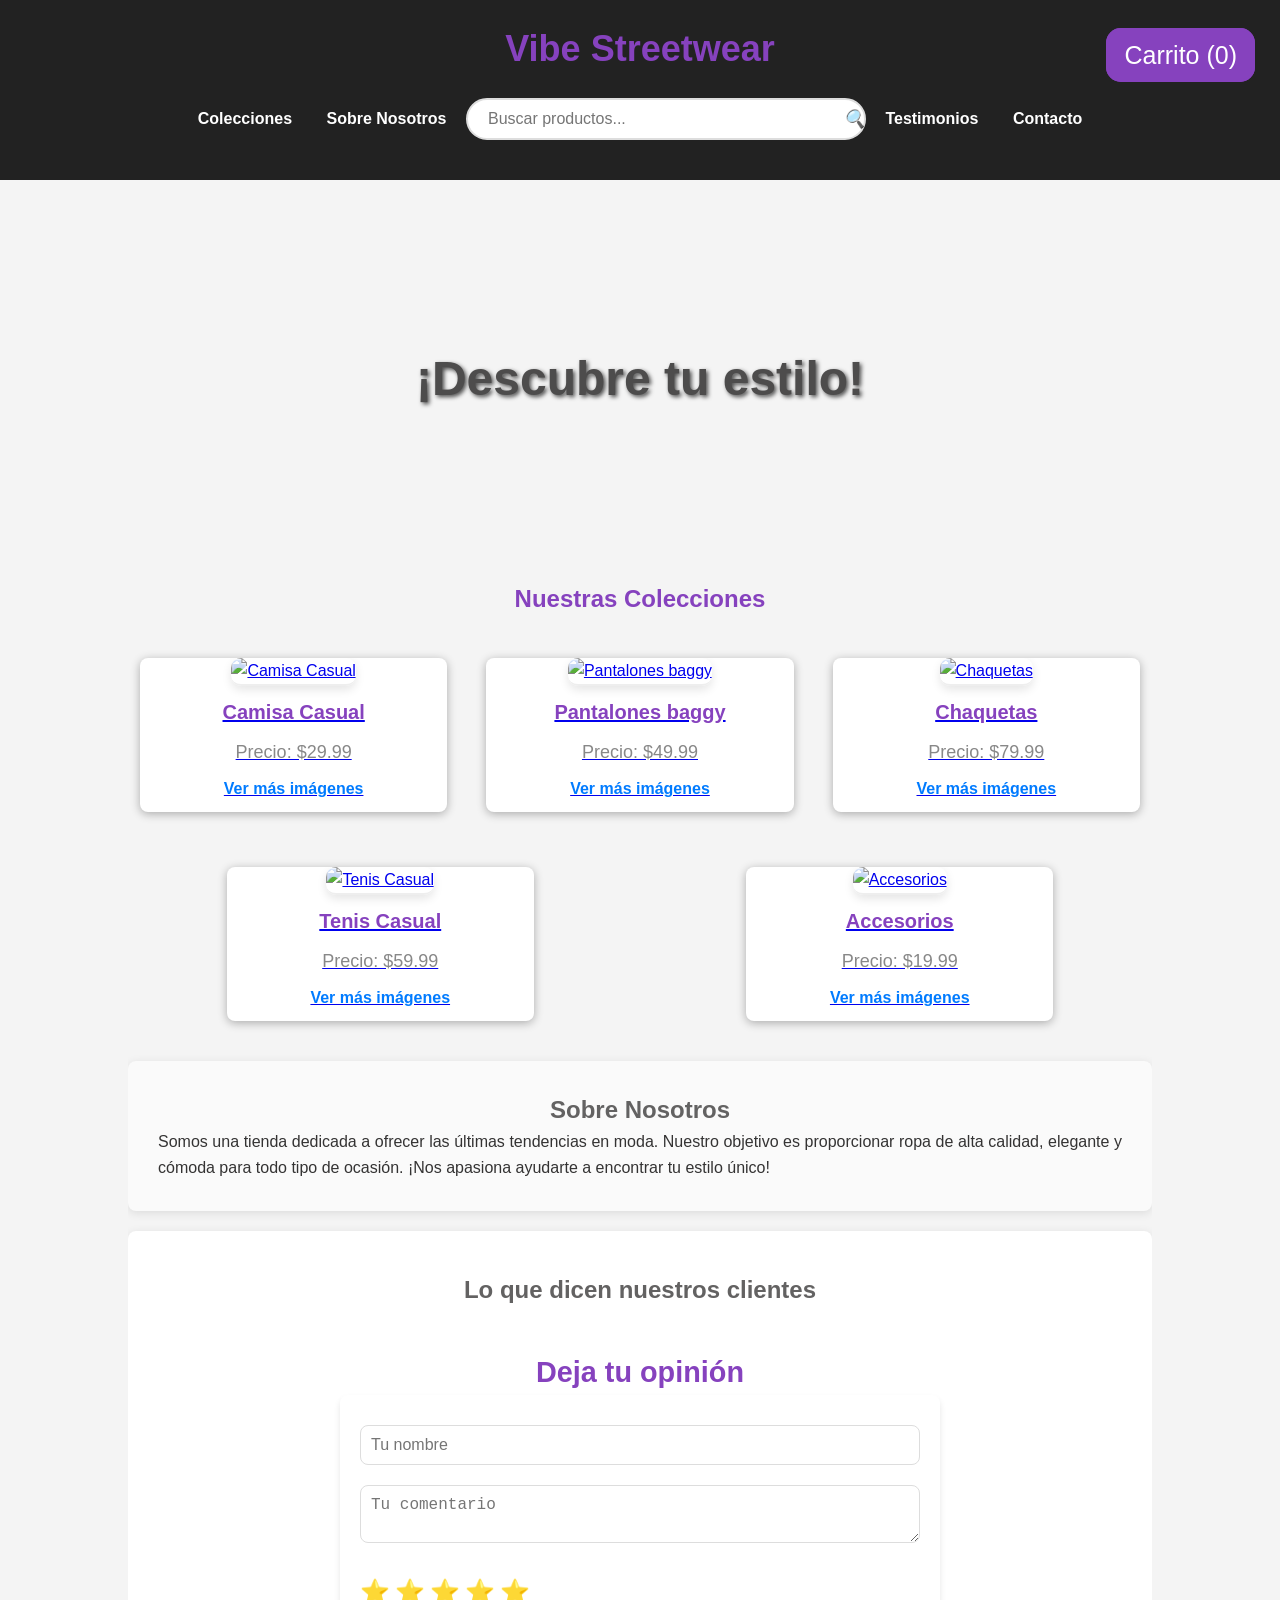
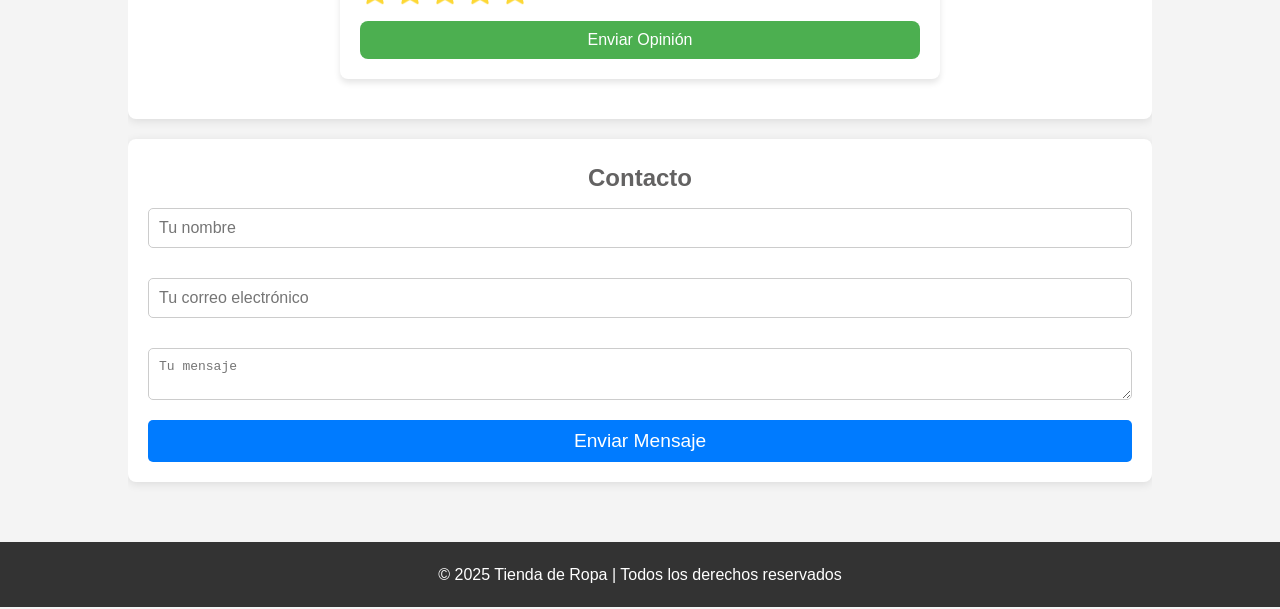
==== commit da6ca1b1: "terceros cambios" ====
--- a/index.html
+++ b/index.html
@@ -7,20 +7,22 @@
     <link href="style.css" rel="stylesheet" type="text/css">
 </head>
 <body>
-
-<header>
+    <header>
+        <div id="cart-container">
+<a href="carrito.html" class="nav-link" id="cart-icon">Carrito (<span id="cart-count">0</span>)</a>
+
+        </div>
     <h1>Vibe Streetwear</h1>
     <nav>
         <a href="#colecciones">Colecciones</a>
         <a href="#sobre-nosotros">Sobre Nosotros</a>
-        <a href="#testimonios">Testimonios</a>
-        <a href="#contacto">Contacto</a>
-        <!-- Enlace al carrito -->
-<a href="carrito.html" class="nav-link" id="cart-icon">Carrito (<span id="cart-count">0</span>)</a>
-<!-- Barra de búsqueda con un icono -->
+        <!-- Barra de búsqueda con un icono -->
 <input type="text" id="search-bar" placeholder="Buscar productos..." aria-label="Buscar productos">
 <i class="search-icon" id="search-icon">&#128269;</i>
 <div id="search-suggestions" class="search-suggestions"></div>
+        <a href="#testimonios">Testimonios</a>
+        <a href="#contacto">Contacto</a>
+
     </nav>
 </header>
 
@@ -184,6 +186,7 @@
 const stars = document.querySelectorAll('.star');
 const ratingText = document.getElementById('rating-text');
 
+
 stars.forEach(star => {
     star.addEventListener('mouseover', () => {
         // Ilumina las estrellas hasta la estrella actual
@@ -324,8 +327,6 @@
         document.getElementById('search-suggestions').style.display = 'none';
     }
 });
-
-</script>
 </script>
 </body>
 </html>
--- a/style.css
+++ b/style.css
@@ -285,7 +285,7 @@
 
 .nav-link {
     text-decoration: none;
-    color: #fff;
+    color: #ffffff;
     font-size: 1.1rem;
     padding: 10px 15px;
     background-color: #8642be;
@@ -533,7 +533,7 @@
 }
 
 h1, h2, h3 {
-    color: #a969ac; /* Restaurar color original del título */
+    color: #8642be; /* Restaurar color original del título */
     text-align: center;
 }
 
@@ -692,7 +692,7 @@
     top: 50%;
     left: 50%;
     transform: translate(-50%, -50%);
-    background-color: #fff;
+    background-color: #515050;
     padding: 20px;
     box-shadow: 0 4px 6px rgba(0, 0, 0, 0.3);
     border-radius: 8px;
@@ -831,11 +831,11 @@
 /* Icono de búsqueda */
 .search-icon {
     position: absolute;
-    top: 50%; /* Centramos el ícono verticalmente */
-    right: 10px; /* Ajustamos el espacio desde el borde derecho */
+    top: 66%; /* Centramos el ícono verticalmente */
+    right: 415px; /* Ajustamos el espacio desde el borde derecho */
     transform: translateY(-50%); /* Asegura que el ícono se mantenga centrado */
     font-size: 18px;
-    color: #777;
+    color: #121212;
 }
 
 /* Sugerencias de búsqueda */
@@ -862,3 +862,25 @@
 .search-suggestions div:hover {
     background-color: #f1f1f1;
 }
+/* Asegúrate de que el contenedor del carrito esté en la parte superior y a la derecha */
+#cart-container {
+    position: absolute;
+    top: 35px;
+    right: 25px;
+    z-index: 15;
+}
+
+/* Estilos opcionales para que el ícono del carrito se vea más atractivo */
+#cart-icon {
+    font-size: 25px;
+    color: #ffffff;
+    text-decoration: none;
+    padding: 10px 15px;
+    background-color: #8642be;
+    border-radius: 15px;
+    border: 3px solid #8642be;
+}
+
+#cart-icon:hover {
+    background-color: #f1f1f1;
+}
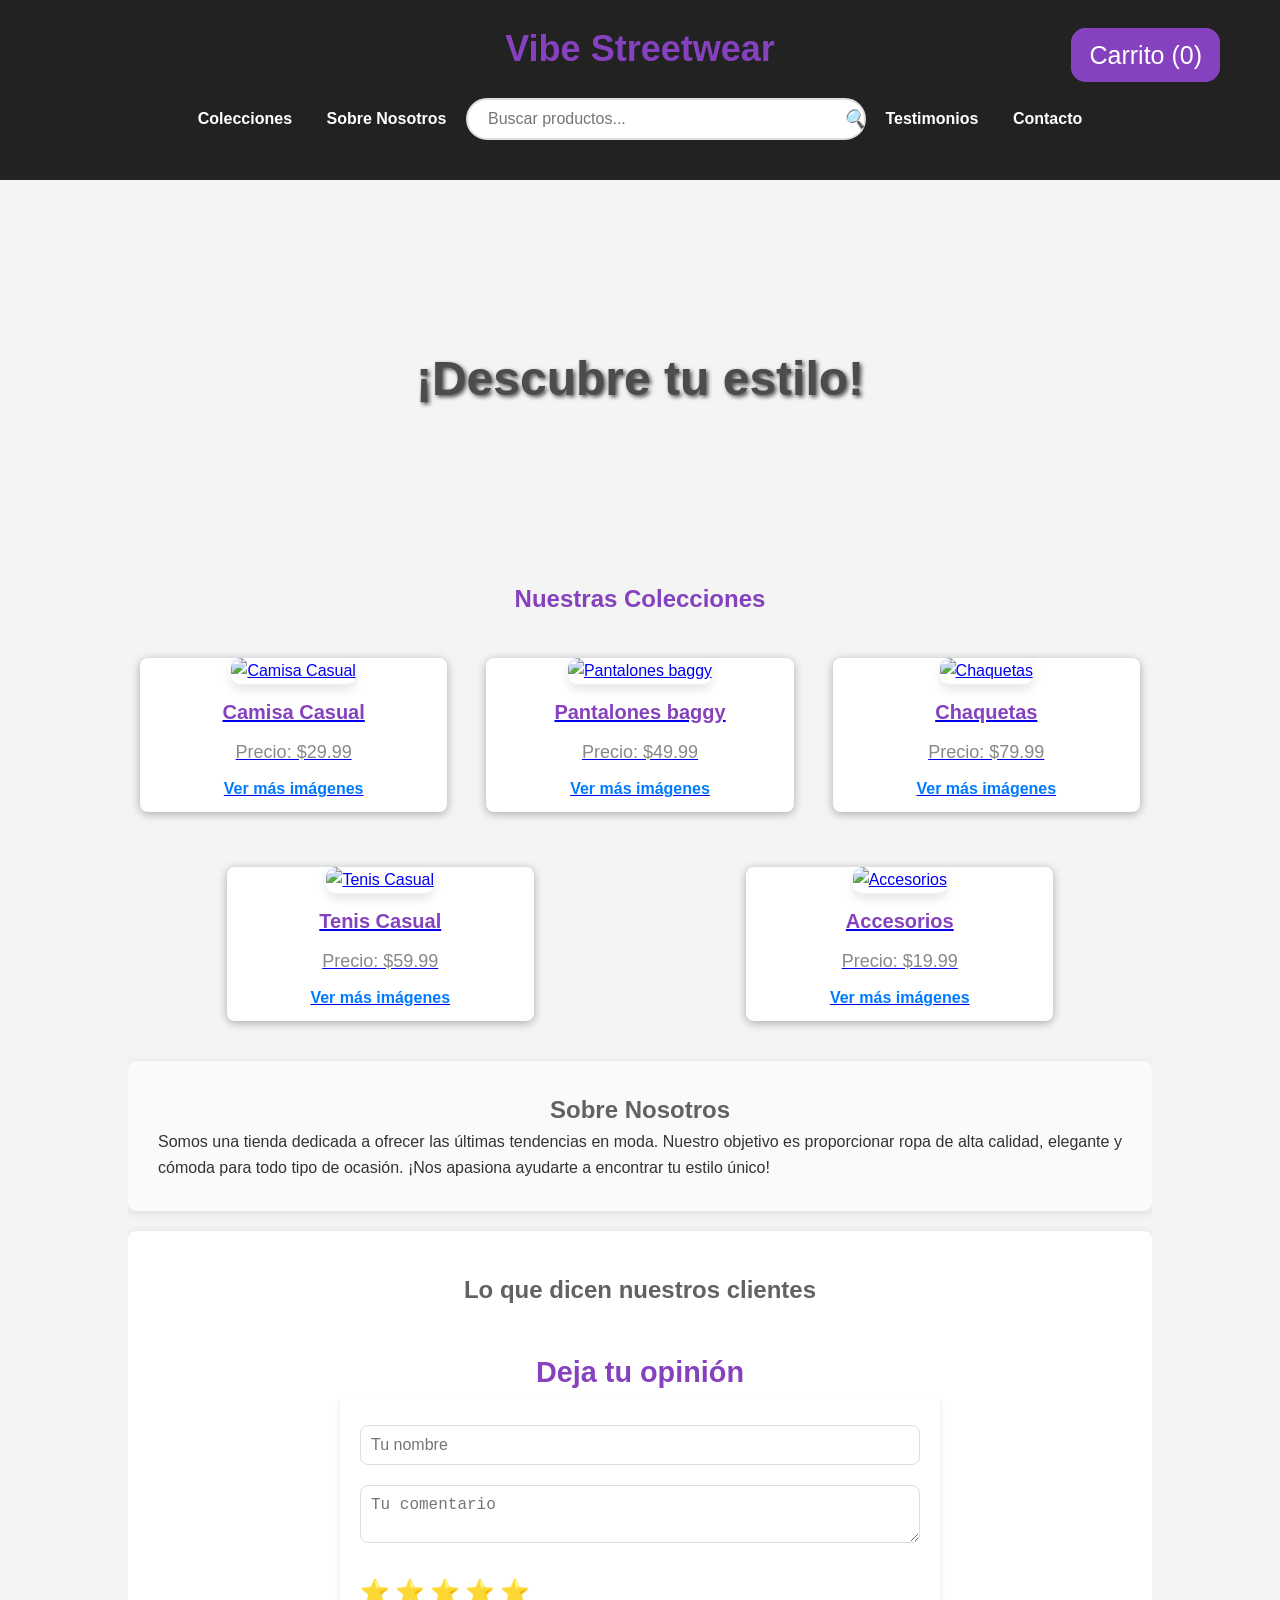
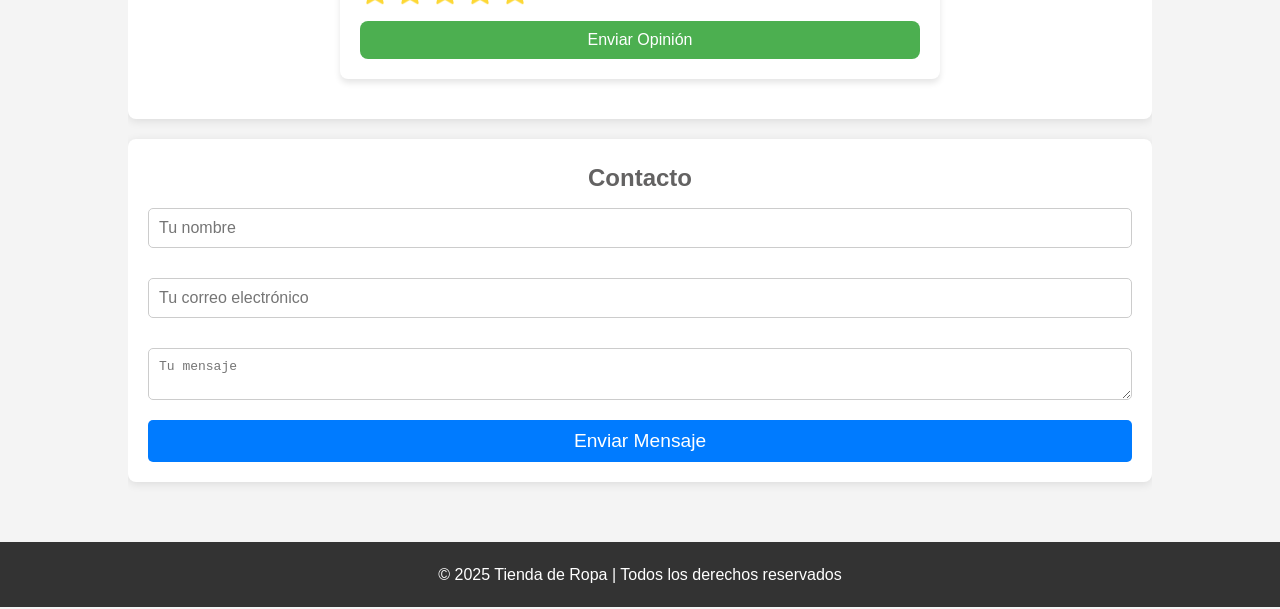
==== commit 10bfd5b8: "cuarto cambio" ====
--- a/index.html
+++ b/index.html
@@ -283,7 +283,6 @@
 // Cargar testimonios cuando la página se carga
 window.onload = loadTestimonials;
 
-// Función para filtrar productos según la búsqueda
 document.getElementById('search-bar').addEventListener('input', function() {
     let searchQuery = this.value.toLowerCase();
     let items = document.querySelectorAll('.product');
@@ -292,9 +291,9 @@
     // Filtrar productos por nombre
     items.forEach(item => {
         let name = item.querySelector('h3').textContent.toLowerCase();
-        if (name.includes(searchQuery) && searchQuery.length > 0) {
+        if (searchQuery.length === 0 || name.includes(searchQuery)) {  // Si no hay búsqueda, mostrar todos los productos
             item.style.display = 'block';  // Mostrar productos que coinciden
-            suggestions.push(name);       // Guardar coincidencias para las sugerencias
+            if (searchQuery.length > 0) suggestions.push(name); // Guardar coincidencias para las sugerencias
         } else {
             item.style.display = 'none';   // Ocultar productos que no coinciden
         }
@@ -303,6 +302,7 @@
     // Mostrar sugerencias si hay resultados
     showSuggestions(suggestions);
 });
+
 
 // Función para mostrar sugerencias de búsqueda
 function showSuggestions(suggestions) {
@@ -313,6 +313,7 @@
         suggestions.forEach(suggestion => {
             const suggestionElement = document.createElement('div');
             suggestionElement.textContent = suggestion;
+            
             suggestionsContainer.appendChild(suggestionElement);
         });
         suggestionsContainer.style.display = 'block';  // Mostrar sugerencias
--- a/style.css
+++ b/style.css
@@ -847,10 +847,10 @@
     width: 100%;
     max-height: 200px;
     overflow-y: auto;
-    background-color: #fff;
-    border: 1px solid #ddd;
+    background-color: #2c2c2c;
+    border: 1px solid #603576a6;
     border-radius: 5px;
-    box-shadow: 0 2px 5px rgba(0, 0, 0, 0.1);
+    box-shadow: 0 2px 5px rgba(190, 106, 250, 0.61);
     z-index: 10;
 }
 
@@ -860,13 +860,13 @@
 }
 
 .search-suggestions div:hover {
-    background-color: #f1f1f1;
+    background-color: #faf4f4;
 }
 /* Asegúrate de que el contenedor del carrito esté en la parte superior y a la derecha */
 #cart-container {
     position: absolute;
     top: 35px;
-    right: 25px;
+    right: 60px;
     z-index: 15;
 }
 
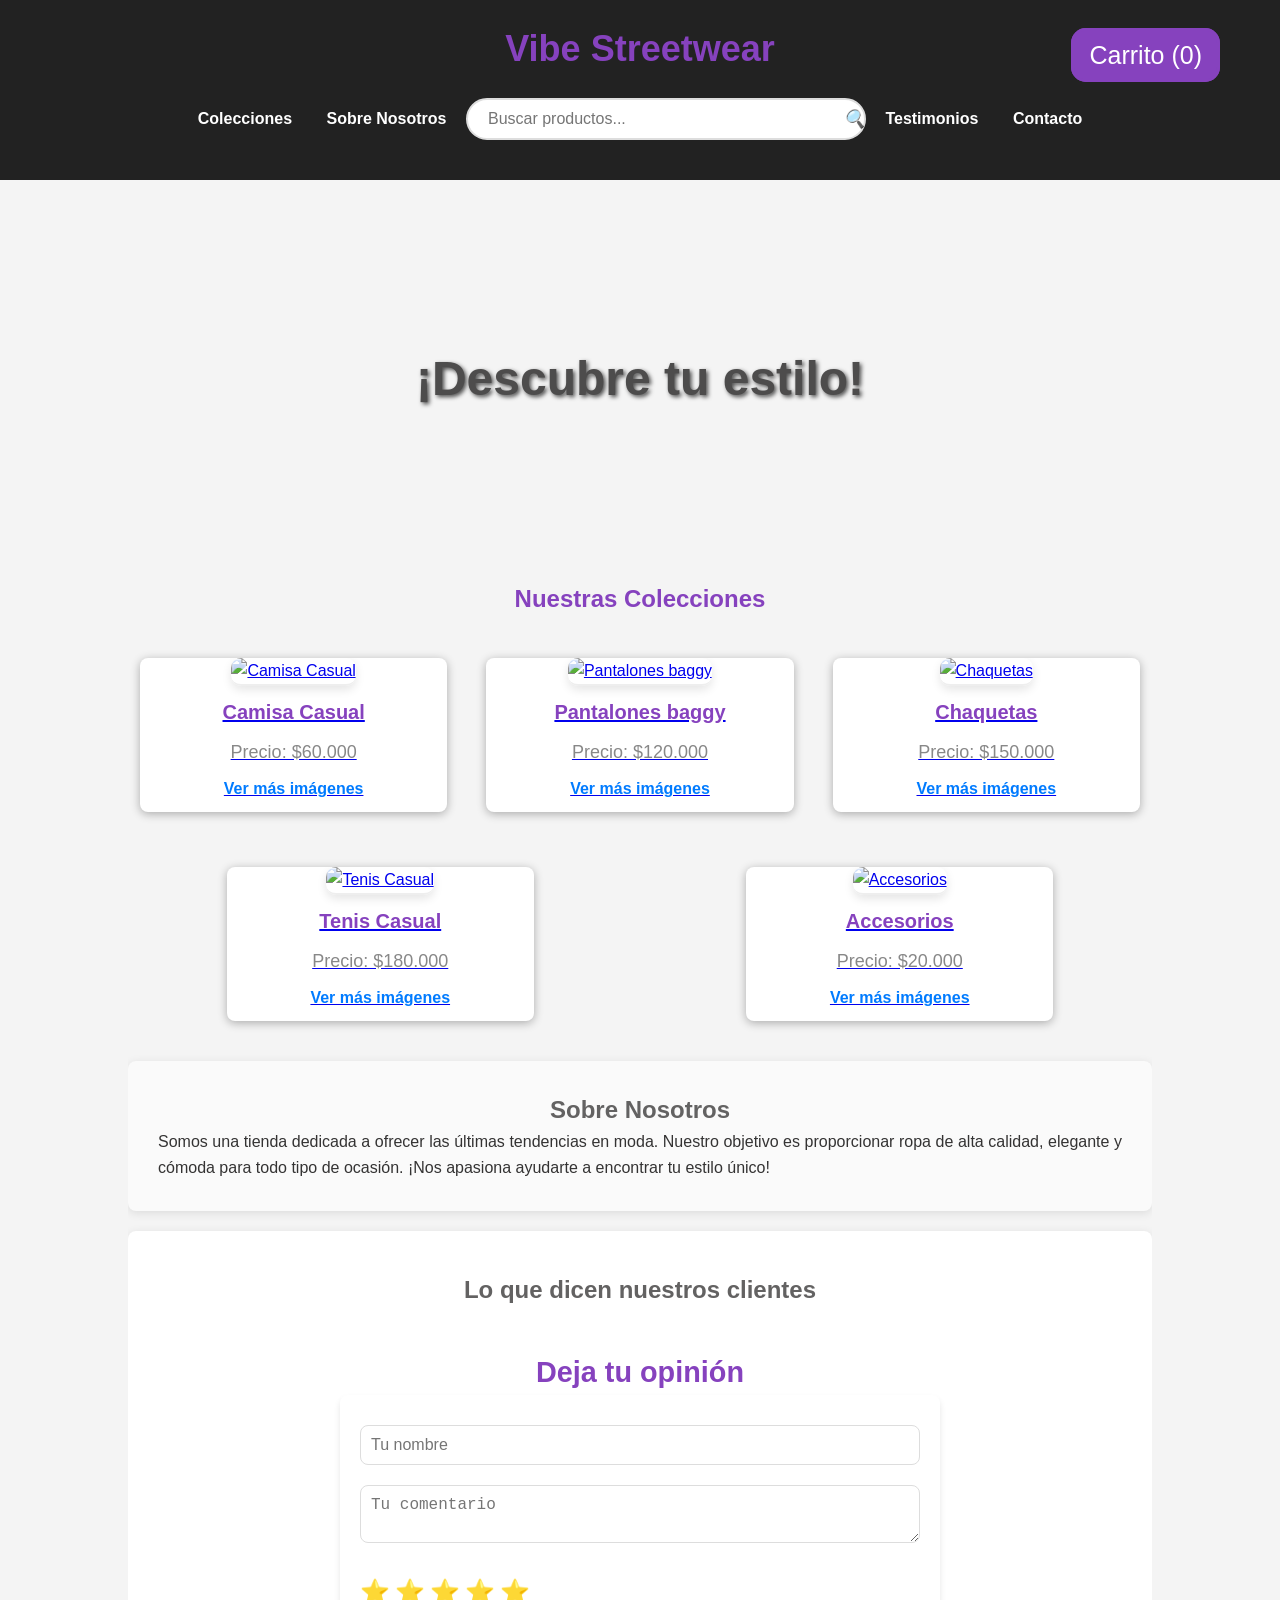
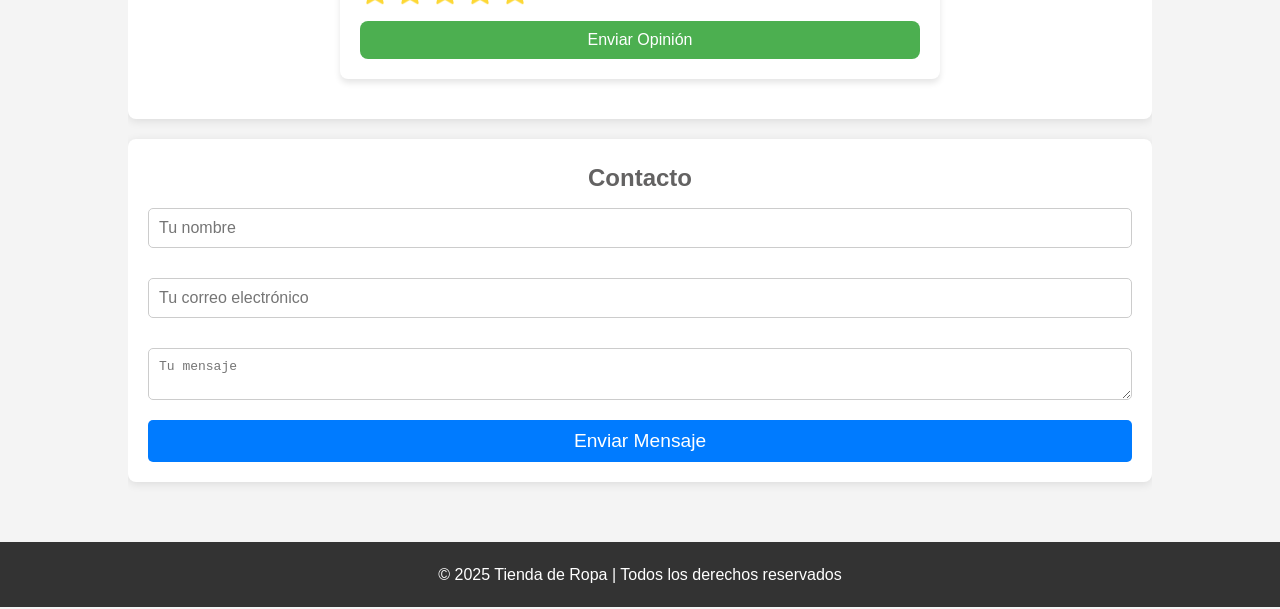
==== commit 907b7426: "Quinto cambio" ====
--- a/index.html
+++ b/index.html
@@ -40,7 +40,7 @@
                 <a href="camisa-casual.html">
                     <img src="https://via.placeholder.com/300x400?text=Camisa+Casual" alt="Camisa Casual" class="product-image">
                     <h3>Camisa Casual</h3>
-                    <p>Precio: $29.99</p>
+                    <p>Precio: $60.000</p>
                     <span class="show-more">Ver más imágenes</span>
                 </a>
             </div>
@@ -49,7 +49,7 @@
                 <a href="pantalones-baggy.html">
                     <img src="https://via.placeholder.com/300x400?text=Pantalones+baggy" alt="Pantalones baggy" class="product-image">
                     <h3>Pantalones baggy</h3>
-                    <p>Precio: $49.99</p>
+                    <p>Precio: $120.000</p>
                     <span class="show-more">Ver más imágenes</span>
                 </a>
             </div>
@@ -58,7 +58,7 @@
                 <a href="chaquetas.html">
                     <img src="https://via.placeholder.com/300x400?text=chaquetas" alt="Chaquetas" class="product-image">
                     <h3>Chaquetas</h3>
-                    <p>Precio: $79.99</p>
+                    <p>Precio: $150.000</p>
                     <span class="show-more">Ver más imágenes</span>
                 </a>
             </div>
@@ -67,7 +67,7 @@
                 <a href="tenis-casuales.html">
                     <img src="https://via.placeholder.com/300x400?text=tenis+casuales" alt="Tenis Casual" class="product-image">
                     <h3>Tenis Casual</h3>
-                    <p>Precio: $59.99</p>
+                    <p>Precio: $180.000</p>
                     <span class="show-more">Ver más imágenes</span>
                 </a>
             </div>
@@ -76,7 +76,7 @@
                 <a href="accesorios.html">
                     <img src="https://via.placeholder.com/300x400?text=Accesorios" alt="Accesorios" class="product-image">
                     <h3>Accesorios</h3>
-                    <p>Precio: $19.99</p>
+                    <p>Precio: $20.000</p>
                     <span class="show-more">Ver más imágenes</span>
                 </a>
             </div>
